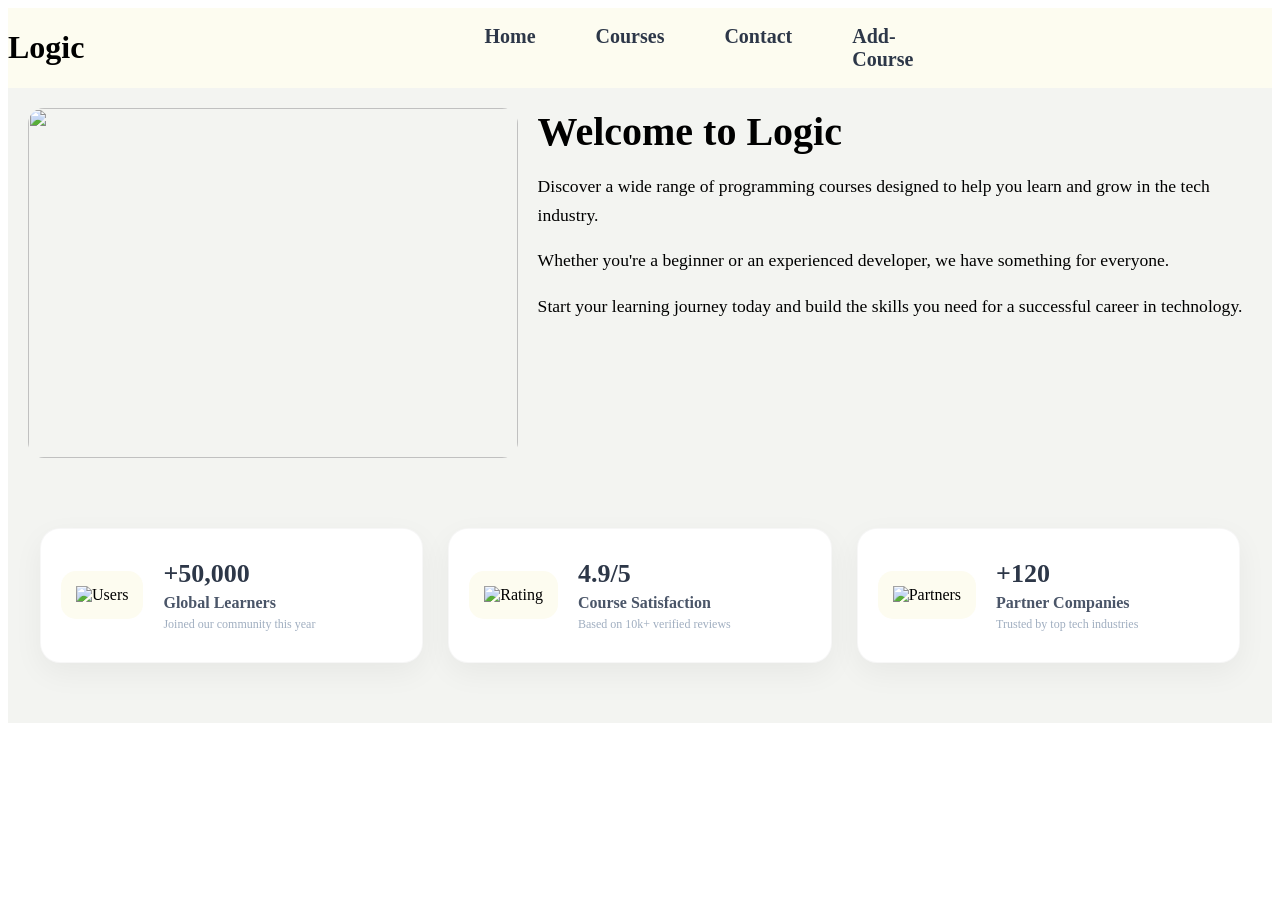
==== index.html @ b55cf986 "mohamed -initial version" ====
<!DOCTYPE html>
<html lang="en">
<head>
<meta charset="UTF-8">
<meta name="viewport" content="width=device-width, initial-scale=1.0">
<title>My Courses</title>
<meta name="author" content="mohamed mohamed fathy ali">
<meta name="description" content="Learn Programming Step-by-Step
Our platform offers a clear roadmap for students to learn coding. From basic logic to building real projects, we provide high-quality courses and Web Development. Start learning today and build the skills you need for a successful career in tech.">
<meta name="keywords" content="programming, coding, web development, courses, learning, education, technology">
<link rel="preconnect" href="https://fonts.googleapis.com">
<link rel="preconnect" href="https://fonts.gstatic.com" crossorigin>
<link href="https://fonts.googleapis.com/css2?family=Roboto:ital,wght@0,100..900;1,100..900&display=swap" rel="stylesheet">
<link rel="stylesheet" href="style.css">

</head>
<body>
    <div class="navbar">
     <div class="logo">
       <h1>Logic</h1>
     </div>
        <ul class="navbar-links">
         <li> <a target ="_self"  href="index.html">Home</a> </li>
         <li> <a target ="_self"  href="courses.html">Courses</a> </li>
         <li> <a target ="_self"  href="contact.html">Contact</a> </li>
         <li> <a target ="_self"  href="add-course.html">Add-Course</a> </li>
        </ul>
       <div class="right-section">
        <ul class="navbar-links">
         <li> <a target ="_self"  href="courses.html"><img src="photos/search.png" ></a> </li>
         <li> <a><img src="photos/user.png" > </a></li>
        </ul>
       </div>
    </div>
<div class="content">
   <div class="image-container">
     <img src="photos/logo5.png">
   </div>
   <div class="text-area">
      <h1>Welcome to Logic</h1>
        <p>Discover a wide range of programming courses designed to help you learn and grow in the tech industry.</p>
          <p>Whether you're a beginner or an experienced developer, we have something for everyone.</p>
          <p>Start your learning journey today and build the skills you need for a successful career in technology.</p>
   </div>
</div>
   <section class="stats-section">
    <div class="stats-container">
        <div class="stat-card">
            <div class="stat-icon-wrapper">
                <img src="https://cdn-icons-png.flaticon.com/512/3449/3449642.png" alt="Users">
            </div>
            <div class="stat-info">
                <h3>+50,000</h3>
                <p>Global Learners</p>
                <span>Joined our community this year</span>
            </div>
        </div>

        <div class="stat-card">
            <div class="stat-icon-wrapper">
                <img src="https://cdn-icons-png.flaticon.com/512/1828/1828884.png" alt="Rating">
            </div>
            <div class="stat-info">
                <h3>4.9/5</h3>
                <p>Course Satisfaction</p>
                <span>Based on 10k+ verified reviews</span>
            </div>
        </div>

        <div class="stat-card">
            <div class="stat-icon-wrapper">
                <img src="https://cdn-icons-png.flaticon.com/512/2706/2706962.png" alt="Partners">
            </div>
            <div class="stat-info">
                <h3>+120</h3>
                <p>Partner Companies</p>
                <span>Trusted by top tech industries</span>
            </div>
        </div>
    </div>
</section>


</body>
</html>
---- style.css ----
.navbar {
    display: flex;
    align-items: center; 
    justify-content: flex-start;
    gap: 360px;
    background-color:#FDFCF0;
}


.navbar-links {
  
    display: flex;
    list-style: none;
    margin: 0;
    padding: 0;
}
.navbar-links a {
  text-decoration: none;
  transition: all 0.4s;
  position: relative;
  border-radius: 8px;
  display: inline-block;
  font-size: 20px; 
  font-weight: bold;  
  padding: 10px 20px; 
  color: #2D3748;
}

.navbar-links a:hover {
  transform: translateY(-10px);
}

.navbar-links li {
    margin-left: 20px; 
}

.image-container {
    width: 100%;
    height: 340px;
    border-radius: 16px;
    object-fit: cover;
}

.content {
    display: flex;             
    align-items: flex-start; 
    gap: 20px;               
    padding:20px;  
    background-color:#F3F4F1;
}


.image-container {
    flex-basis: 40%;         
    flex-shrink: 0;          
}


.image-container img {
    width: 100%;             
    height: 350px;     
    border-radius:16px;  
}


.text-area {
    flex-grow: 1;             
}


.text-area h1 {
    margin-top: 0;           
    font-size: 2.5em;         
    margin-bottom: 10px;     
}

.text-area p {
    font-size: 1.1em;         
    line-height: 1.6;                      
}


.stats-section {
    background-color: #F3F4F1; 
    padding: 60px 0;
    margin-top: 0; 
}

.stats-container {
    display: flex;
    max-width: 1200px;
    margin: 0 auto;
    gap: 25px;
    padding: 0 20px;
}

.stat-card {
    background: #ffffff;
    flex: 1;
    display: flex;
    align-items: center;
    padding: 30px 20px;
    border-radius: 20px;
    box-shadow: 0 10px 30px rgba(0,0,0,0.05); 
    border: 1px solid rgba(0,0,0,0.03);
    transition: all 0.4s ease;
}

.stat-card:hover {
    transform: translateY(-10px);
    box-shadow: 0 15px 40px rgba(0,0,0,0.1);
}


.stat-icon-wrapper {
    background: #FDFCF0; 
    padding: 15px;
    border-radius: 15px;
    margin-right: 20px;
}

.stat-icon-wrapper img {
    width: 50px;
    height: 50px;
}


.stat-info h3 {
    margin: 0;
    font-size: 26px;
    color: #2D3748;
    font-weight: 800;
}

.stat-info p {
    margin: 5px 0;
    font-size: 16px;
    font-weight: 600;
    color: #4A5568;
}

.stat-info span {
    font-size: 12px;
    color: #A0AEC0;
    display: block;
}


@media (max-width: 992px) {
    .stats-container {
        flex-direction: column;
    }
}
/* الحاوية الكبرى */
.search-section {
    background: linear-gradient(135deg, #fdfcf0 0%, #f3f4f1 100%); /* تدرج لوني هادئ يتماشى مع الـ Navbar */
    padding: 100px 20px;
    text-align: center;
    border-radius: 0 0 50px 50px; /* انحناء خفيف في الأسفل */
}

/* تنسيق النصوص */
.search-content h1 {
    font-size: 3rem;
    color: #2d3748;
    margin-bottom: 10px;
    font-weight: 800;
}

.search-content p {
    font-size: 1.2rem;
    color: #4a5568;
    margin-bottom: 40px;
}

/* حاوية شريط البحث */
.search-container {
    position: relative;
    max-width: 600px;
    margin: 0 auto;
    display: flex;
    background: #fff;
    padding: 8px;
    border-radius: 50px; /* جعل البحث بيضاوي */
    box-shadow: 0 10px 25px rgba(0,0,0,0.1); /* ظل ناعم */
    transition: all 0.3s ease;
}

.search-container:focus-within {
    box-shadow: 0 15px 35px rgba(0,0,0,0.15);
    transform: scale(1.02); /* تكبير بسيط عند الضغط */
}

/* خانة الإدخال (Input) */
.search-container input {
    flex: 1;
    border: none;
    outline: none;
    padding: 15px 25px;
    font-size: 1.1rem;
    border-radius: 50px 0 0 50px;
    background: transparent;
}


.search-container button {
    background-color: #2d3748; 
    color: white;
    border: none;
    padding: 15px 35px;
    border-radius: 50px;
    font-weight: bold;
    cursor: pointer;
    transition: background 0.3s;
}

.search-container button:hover {
    background-color: #000; 
}

@media (max-width: 600px) {
    .search-content h1 { font-size: 2rem; }
    .search-container { flex-direction: column; border-radius: 20px; }
    .search-container button { border-radius: 15px; margin-top: 10px; }
}
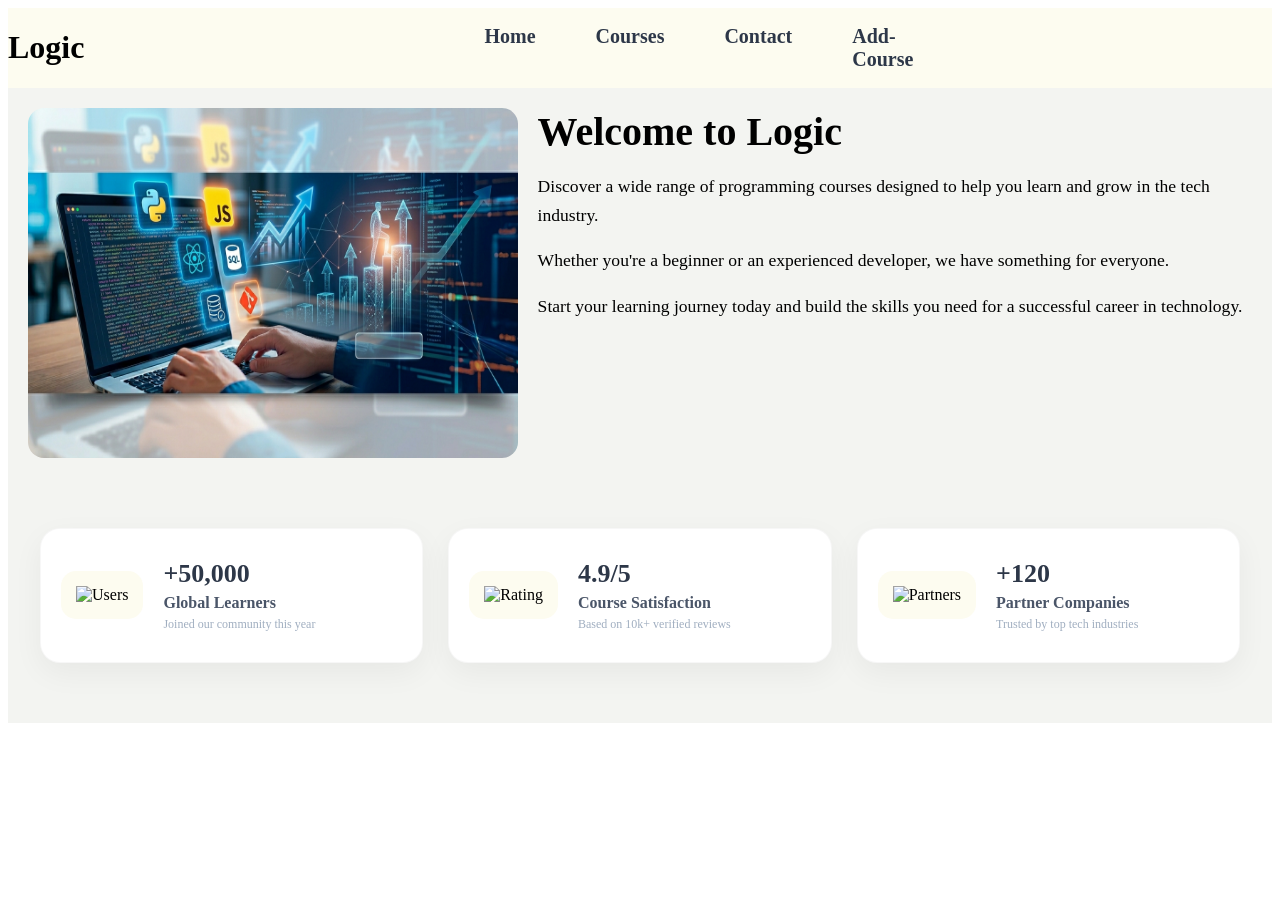
==== commit 89f310d8: "Update index.html" ====
--- a/index.html
+++ b/index.html
@@ -11,7 +11,7 @@
 <link rel="preconnect" href="https://fonts.googleapis.com">
 <link rel="preconnect" href="https://fonts.gstatic.com" crossorigin>
 <link href="https://fonts.googleapis.com/css2?family=Roboto:ital,wght@0,100..900;1,100..900&display=swap" rel="stylesheet">
-<link rel="stylesheet" href="style.css">
+<link rel="stylesheet" href="style.css?v=1.0">
 
 </head>
 <body>
@@ -82,4 +82,4 @@
 
 
 </body>
-</html>+</html>
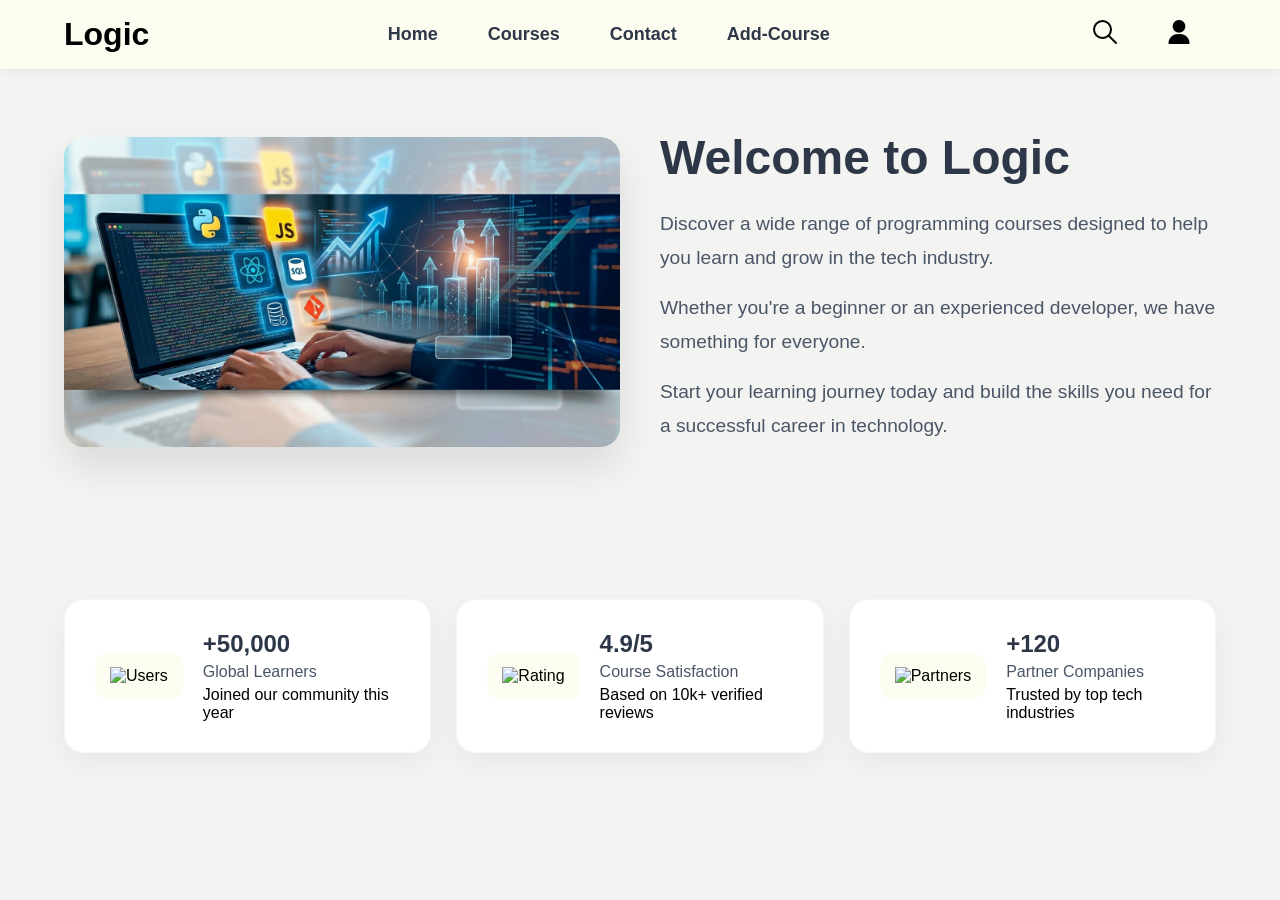
==== commit 85e9025b: "Update index.html" ====
--- a/index.html
+++ b/index.html
@@ -11,7 +11,7 @@
 <link rel="preconnect" href="https://fonts.googleapis.com">
 <link rel="preconnect" href="https://fonts.gstatic.com" crossorigin>
 <link href="https://fonts.googleapis.com/css2?family=Roboto:ital,wght@0,100..900;1,100..900&display=swap" rel="stylesheet">
-<link rel="stylesheet" href="style.css?v=1.0">
+<link rel="stylesheet" href="style.css?v=1.1">
 
 </head>
 <body>
--- a/style.css
+++ b/style.css
@@ -1,105 +1,123 @@
-.navbar {
-    display: flex;
-    align-items: center; 
-    justify-content: flex-start;
-    gap: 360px;
-    background-color:#FDFCF0;
-}
-
-
-.navbar-links {
-  
-    display: flex;
-    list-style: none;
+/* الإعدادات العامة */
+* {
+    box-sizing: border-box;
     margin: 0;
     padding: 0;
-}
+    font-family: 'Roboto', sans-serif;
+}
+
+body {
+    background-color: #F3F4F1;
+    overflow-x: hidden; /* لمنع ظهور شريط تمرير عرضي */
+}
+
+/* --- الـ Navbar --- */
+.navbar {
+    display: flex;
+    align-items: center; 
+    justify-content: space-between; /* توزيع تلقائي للعناصر */
+    padding: 10px 5%;
+    background-color: #FDFCF0;
+    position: sticky;
+    top: 0;
+    z-index: 1000;
+    box-shadow: 0 2px 10px rgba(0,0,0,0.05);
+}
+
+.navbar-links {
+    display: flex;
+    list-style: none;
+    align-items: center;
+}
+
+.navbar-links li {
+    margin: 0 10px; 
+}
+
 .navbar-links a {
-  text-decoration: none;
-  transition: all 0.4s;
-  position: relative;
-  border-radius: 8px;
-  display: inline-block;
-  font-size: 20px; 
-  font-weight: bold;  
-  padding: 10px 20px; 
-  color: #2D3748;
+    text-decoration: none;
+    transition: all 0.4s;
+    border-radius: 8px;
+    display: inline-block;
+    font-size: 18px; 
+    font-weight: bold;  
+    padding: 10px 15px; 
+    color: #2D3748;
 }
 
 .navbar-links a:hover {
-  transform: translateY(-10px);
-}
-
-.navbar-links li {
-    margin-left: 20px; 
-}
-
-.image-container {
-    width: 100%;
-    height: 340px;
-    border-radius: 16px;
-    object-fit: cover;
-}
-
+    transform: translateY(-5px);
+    color: #000;
+}
+
+.right-section .navbar-links img {
+    width: 24px;
+    height: 24px;
+}
+
+/* --- الـ Content (الهيرو سيكشن) --- */
 .content {
     display: flex;             
-    align-items: flex-start; 
-    gap: 20px;               
-    padding:20px;  
-    background-color:#F3F4F1;
-}
-
+    flex-wrap: wrap; /* للسماح بالعناصر بالنزول تحت بعض في الموبايل */
+    align-items: center; 
+    gap: 40px;               
+    padding: 60px 5%;  
+    background-color: #F3F4F1;
+}
 
 .image-container {
-    flex-basis: 40%;         
-    flex-shrink: 0;          
-}
-
+    flex: 1 1 400px; /* العرض المرن */
+    max-width: 100%;
+}
 
 .image-container img {
     width: 100%;             
-    height: 350px;     
-    border-radius:16px;  
-}
-
+    height: auto; /* للحفاظ على أبعاد الصورة */
+    max-height: 400px;
+    border-radius: 20px;
+    object-fit: cover;
+    box-shadow: 0 20px 40px rgba(0,0,0,0.1);
+}
 
 .text-area {
-    flex-grow: 1;             
-}
-
+    flex: 1 1 400px;
+}
 
 .text-area h1 {
-    margin-top: 0;           
-    font-size: 2.5em;         
-    margin-bottom: 10px;     
+    font-size: 3rem;
+    color: #2D3748;
+    margin-bottom: 20px;
+    line-height: 1.2;
 }
 
 .text-area p {
-    font-size: 1.1em;         
-    line-height: 1.6;                      
-}
-
-
+    font-size: 1.2rem;
+    line-height: 1.8;
+    color: #4A5568;
+    margin-bottom: 15px;
+}
+
+/* --- قسم الإحصائيات (Stats) --- */
 .stats-section {
     background-color: #F3F4F1; 
-    padding: 60px 0;
-    margin-top: 0; 
+    padding: 80px 5%;
 }
 
 .stats-container {
     display: flex;
+    flex-wrap: wrap; /* مهم جداً للموبايل */
     max-width: 1200px;
     margin: 0 auto;
     gap: 25px;
-    padding: 0 20px;
+    justify-content: center;
 }
 
 .stat-card {
     background: #ffffff;
-    flex: 1;
+    flex: 1 1 300px; /* يسمح للكروت بالنمو والنزول لسطر جديد */
     display: flex;
     align-items: center;
-    padding: 30px 20px;
+    padding: 30px;
     border-radius: 20px;
     box-shadow: 0 10px 30px rgba(0,0,0,0.05); 
     border: 1px solid rgba(0,0,0,0.03);
@@ -108,26 +126,24 @@
 
 .stat-card:hover {
     transform: translateY(-10px);
-    box-shadow: 0 15px 40px rgba(0,0,0,0.1);
-}
-
+}
 
 .stat-icon-wrapper {
     background: #FDFCF0; 
     padding: 15px;
     border-radius: 15px;
     margin-right: 20px;
+    flex-shrink: 0;
 }
 
 .stat-icon-wrapper img {
-    width: 50px;
-    height: 50px;
-}
-
+    width: 45px;
+    height: 45px;
+}
 
 .stat-info h3 {
     margin: 0;
-    font-size: 26px;
+    font-size: 24px;
     color: #2D3748;
     font-weight: 800;
 }
@@ -135,91 +151,61 @@
 .stat-info p {
     margin: 5px 0;
     font-size: 16px;
-    font-weight: 600;
     color: #4A5568;
 }
 
-.stat-info span {
-    font-size: 12px;
-    color: #A0AEC0;
-    display: block;
-}
-
-
-@media (max-width: 992px) {
-    .stats-container {
+/* --- الاستعلامات الخاصة بالموبايل (Media Queries) --- */
+
+@media (max-width: 768px) {
+    /* تصغير الهيدر */
+    .navbar {
         flex-direction: column;
-    }
-}
-/* الحاوية الكبرى */
-.search-section {
-    background: linear-gradient(135deg, #fdfcf0 0%, #f3f4f1 100%); /* تدرج لوني هادئ يتماشى مع الـ Navbar */
-    padding: 100px 20px;
-    text-align: center;
-    border-radius: 0 0 50px 50px; /* انحناء خفيف في الأسفل */
-}
-
-/* تنسيق النصوص */
-.search-content h1 {
-    font-size: 3rem;
-    color: #2d3748;
-    margin-bottom: 10px;
-    font-weight: 800;
-}
-
-.search-content p {
-    font-size: 1.2rem;
-    color: #4a5568;
-    margin-bottom: 40px;
-}
-
-/* حاوية شريط البحث */
-.search-container {
-    position: relative;
-    max-width: 600px;
-    margin: 0 auto;
-    display: flex;
-    background: #fff;
-    padding: 8px;
-    border-radius: 50px; /* جعل البحث بيضاوي */
-    box-shadow: 0 10px 25px rgba(0,0,0,0.1); /* ظل ناعم */
-    transition: all 0.3s ease;
-}
-
-.search-container:focus-within {
-    box-shadow: 0 15px 35px rgba(0,0,0,0.15);
-    transform: scale(1.02); /* تكبير بسيط عند الضغط */
-}
-
-/* خانة الإدخال (Input) */
-.search-container input {
-    flex: 1;
-    border: none;
-    outline: none;
-    padding: 15px 25px;
-    font-size: 1.1rem;
-    border-radius: 50px 0 0 50px;
-    background: transparent;
-}
-
-
-.search-container button {
-    background-color: #2d3748; 
-    color: white;
-    border: none;
-    padding: 15px 35px;
-    border-radius: 50px;
-    font-weight: bold;
-    cursor: pointer;
-    transition: background 0.3s;
-}
-
-.search-container button:hover {
-    background-color: #000; 
-}
-
-@media (max-width: 600px) {
-    .search-content h1 { font-size: 2rem; }
-    .search-container { flex-direction: column; border-radius: 20px; }
-    .search-container button { border-radius: 15px; margin-top: 10px; }
-}+        gap: 15px;
+        padding: 15px;
+    }
+
+    .navbar-links li {
+        margin: 0 5px;
+    }
+
+    .navbar-links a {
+        font-size: 15px;
+        padding: 8px 10px;
+    }
+
+    /* ضبط المحتوى الرئيسي */
+    .content {
+        padding: 40px 20px;
+        text-align: center;
+    }
+
+    .text-area h1 {
+        font-size: 2rem;
+    }
+
+    .image-container {
+        flex-basis: 100%;
+    }
+
+    /* ضبط الكروت */
+    .stat-card {
+        flex-basis: 100%; /* الكارت ياخد العرض كامل */
+    }
+}
+
+@media (max-width: 480px) {
+    .navbar-links {
+        flex-wrap: wrap;
+        justify-content: center;
+    }
+    
+    .stat-card {
+        flex-direction: column;
+        text-align: center;
+    }
+
+    .stat-icon-wrapper {
+        margin-right: 0;
+        margin-bottom: 15px;
+    }
+}
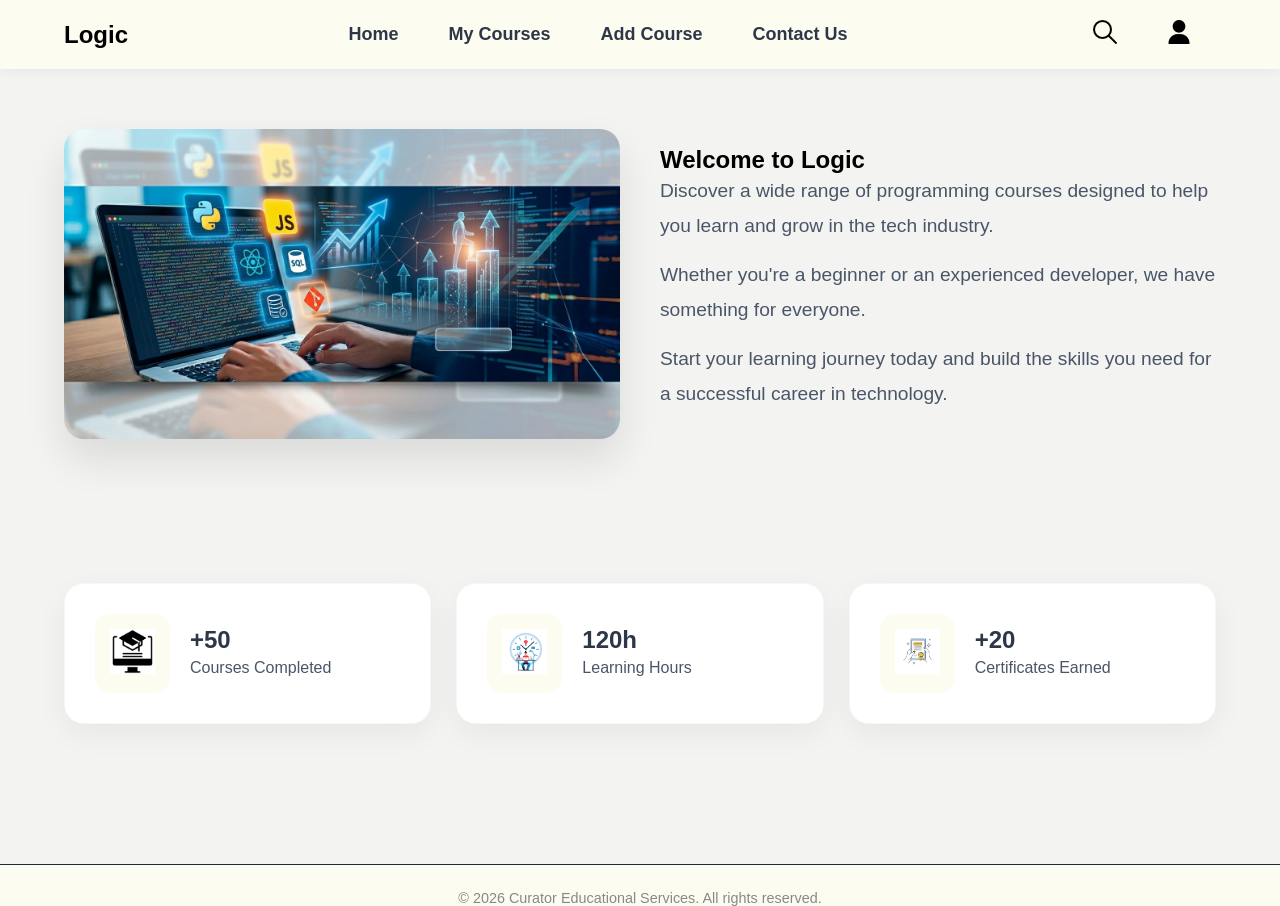
==== commit 0237b6ca: "Add files via upload" ====
--- a/index.html
+++ b/index.html
@@ -4,6 +4,7 @@
 <meta charset="UTF-8">
 <meta name="viewport" content="width=device-width, initial-scale=1.0">
 <title>My Courses</title>
+<link rel="icon" type="image/png" href="photos/logo1.png">
 <meta name="author" content="mohamed mohamed fathy ali">
 <meta name="description" content="Learn Programming Step-by-Step
 Our platform offers a clear roadmap for students to learn coding. From basic logic to building real projects, we provide high-quality courses and Web Development. Start learning today and build the skills you need for a successful career in tech.">
@@ -11,75 +12,77 @@
 <link rel="preconnect" href="https://fonts.googleapis.com">
 <link rel="preconnect" href="https://fonts.gstatic.com" crossorigin>
 <link href="https://fonts.googleapis.com/css2?family=Roboto:ital,wght@0,100..900;1,100..900&display=swap" rel="stylesheet">
-<link rel="stylesheet" href="style.css?v=1.1">
-
+<link rel="stylesheet" href="style.css">
 </head>
 <body>
-    <div class="navbar">
-     <div class="logo">
-       <h1>Logic</h1>
-     </div>
+<header>
+    <nav class="navbar">
+        <div class="logo">
+            <h1>Logic</h1>
+        </div>
         <ul class="navbar-links">
-         <li> <a target ="_self"  href="index.html">Home</a> </li>
-         <li> <a target ="_self"  href="courses.html">Courses</a> </li>
-         <li> <a target ="_self"  href="contact.html">Contact</a> </li>
-         <li> <a target ="_self"  href="add-course.html">Add-Course</a> </li>
+            <li><a target="_self" href="index.html">Home</a></li>
+            <li><a target="_self" href="courses.html">My Courses</a></li>
+            <li><a target="_self" href="add-course.html">Add Course</a></li>
+            <li><a target="_self" href="contact.html">Contact Us</a></li>
         </ul>
-       <div class="right-section">
-        <ul class="navbar-links">
-         <li> <a target ="_self"  href="courses.html"><img src="photos/search.png" ></a> </li>
-         <li> <a><img src="photos/user.png" > </a></li>
-        </ul>
-       </div>
-    </div>
-<div class="content">
-   <div class="image-container">
-     <img src="photos/logo5.png">
-   </div>
-   <div class="text-area">
-      <h1>Welcome to Logic</h1>
-        <p>Discover a wide range of programming courses designed to help you learn and grow in the tech industry.</p>
-          <p>Whether you're a beginner or an experienced developer, we have something for everyone.</p>
-          <p>Start your learning journey today and build the skills you need for a successful career in technology.</p>
-   </div>
-</div>
-   <section class="stats-section">
-    <div class="stats-container">
-        <div class="stat-card">
-            <div class="stat-icon-wrapper">
-                <img src="https://cdn-icons-png.flaticon.com/512/3449/3449642.png" alt="Users">
-            </div>
-            <div class="stat-info">
-                <h3>+50,000</h3>
-                <p>Global Learners</p>
-                <span>Joined our community this year</span>
-            </div>
+        <div class="right-section">
+            <ul class="navbar-links">
+                <li><a target="_self" href="courses.html"><img src="photos/search.png" alt="Search"></a></li>
+                <li><a><img src="photos/user.png" alt="User profile"></a></li>
+            </ul>
         </div>
+    </nav>
+</header>
+<main>
+    <section class="content">
+        <div class="image-container">
+            <img src="photos/logo5.png" alt="Logic Learning">
+        </div>
+        <div class="text-area">
+            <h2>Welcome to Logic</h2>
+            <p>Discover a wide range of programming courses designed to help you learn and grow in the tech industry.</p>
+            <p>Whether you're a beginner or an experienced developer, we have something for everyone.</p>
+            <p>Start your learning journey today and build the skills you need for a successful career in technology.</p>
+        </div>
+    </section>
 
-        <div class="stat-card">
-            <div class="stat-icon-wrapper">
-                <img src="https://cdn-icons-png.flaticon.com/512/1828/1828884.png" alt="Rating">
-            </div>
-            <div class="stat-info">
-                <h3>4.9/5</h3>
-                <p>Course Satisfaction</p>
-                <span>Based on 10k+ verified reviews</span>
-            </div>
+    <section class="stats-section">
+        <div class="stats-container">
+            <article class="stat-card">
+                <div class="stat-icon-wrapper">
+                    <img src="photos/courses1.png" alt="Courses Completed">
+                </div>
+                <div class="stat-info">
+                    <h3>+50</h3>
+                    <p>Courses Completed</p>
+                </div>
+            </article>
+
+            <article class="stat-card">
+                <div class="stat-icon-wrapper">
+                    <img src="photos/Learning Hours.png" alt="Learning Hours">
+                </div>
+                <div class="stat-info">
+                    <h3>120h</h3>
+                    <p>Learning Hours</p>
+                </div>
+            </article>
+
+            <article class="stat-card">
+                <div class="stat-icon-wrapper">
+                    <img src="photos/Certificates Earned.png" alt="Certificates Earned">
+                </div>
+                <div class="stat-info">
+                    <h3>+20</h3>
+                    <p>Certificates Earned</p>
+                </div>
+            </article>
         </div>
-
-        <div class="stat-card">
-            <div class="stat-icon-wrapper">
-                <img src="https://cdn-icons-png.flaticon.com/512/2706/2706962.png" alt="Partners">
-            </div>
-            <div class="stat-info">
-                <h3>+120</h3>
-                <p>Partner Companies</p>
-                <span>Trusted by top tech industries</span>
-            </div>
-        </div>
-    </div>
-</section>
-
-
+    </section>
+</main>
+<footer class="footer">
+    <p>&copy; 2026 Curator Educational Services. All rights reserved.</p>
+</footer>
 </body>
-</html>
+</html>
--- a/style.css
+++ b/style.css
@@ -1,4 +1,3 @@
-/* الإعدادات العامة */
 * {
     box-sizing: border-box;
     margin: 0;
@@ -8,14 +7,14 @@
 
 body {
     background-color: #F3F4F1;
-    overflow-x: hidden; /* لمنع ظهور شريط تمرير عرضي */
-}
-
-/* --- الـ Navbar --- */
+    overflow-x: hidden;
+}
+
+
 .navbar {
     display: flex;
     align-items: center; 
-    justify-content: space-between; /* توزيع تلقائي للعناصر */
+    justify-content: space-between; 
     padding: 10px 5%;
     background-color: #FDFCF0;
     position: sticky;
@@ -54,11 +53,11 @@
     width: 24px;
     height: 24px;
 }
-
-/* --- الـ Content (الهيرو سيكشن) --- */
+/* main content */
+
 .content {
     display: flex;             
-    flex-wrap: wrap; /* للسماح بالعناصر بالنزول تحت بعض في الموبايل */
+    flex-wrap: wrap; 
     align-items: center; 
     gap: 40px;               
     padding: 60px 5%;  
@@ -66,13 +65,13 @@
 }
 
 .image-container {
-    flex: 1 1 400px; /* العرض المرن */
+    flex: 1 1 400px; 
     max-width: 100%;
 }
 
 .image-container img {
     width: 100%;             
-    height: auto; /* للحفاظ على أبعاد الصورة */
+    height: auto;
     max-height: 400px;
     border-radius: 20px;
     object-fit: cover;
@@ -97,7 +96,7 @@
     margin-bottom: 15px;
 }
 
-/* --- قسم الإحصائيات (Stats) --- */
+
 .stats-section {
     background-color: #F3F4F1; 
     padding: 80px 5%;
@@ -105,7 +104,7 @@
 
 .stats-container {
     display: flex;
-    flex-wrap: wrap; /* مهم جداً للموبايل */
+    flex-wrap: wrap; 
     max-width: 1200px;
     margin: 0 auto;
     gap: 25px;
@@ -114,7 +113,7 @@
 
 .stat-card {
     background: #ffffff;
-    flex: 1 1 300px; /* يسمح للكروت بالنمو والنزول لسطر جديد */
+    flex: 1 1 300px;
     display: flex;
     align-items: center;
     padding: 30px;
@@ -154,10 +153,10 @@
     color: #4A5568;
 }
 
-/* --- الاستعلامات الخاصة بالموبايل (Media Queries) --- */
+
 
 @media (max-width: 768px) {
-    /* تصغير الهيدر */
+    
     .navbar {
         flex-direction: column;
         gap: 15px;
@@ -173,7 +172,7 @@
         padding: 8px 10px;
     }
 
-    /* ضبط المحتوى الرئيسي */
+    
     .content {
         padding: 40px 20px;
         text-align: center;
@@ -187,9 +186,9 @@
         flex-basis: 100%;
     }
 
-    /* ضبط الكروت */
+   
     .stat-card {
-        flex-basis: 100%; /* الكارت ياخد العرض كامل */
+        flex-basis: 100%; 
     }
 }
 
@@ -209,3 +208,354 @@
         margin-bottom: 15px;
     }
 }
+
+.courses {
+    padding: 60px 5%;
+    background-color: #F3F4F1; 
+    text-align: center;
+}
+
+.courses h1 {
+    font-size: 2.5rem;
+    color: #2D3748;
+    margin-bottom: 30px;
+}
+
+
+.table {
+    overflow-x: auto; 
+    background: #fff;
+    padding: 20px;
+    border-radius: 20px;
+    box-shadow: 0 10px 30px rgba(0,0,0,0.05);
+}
+
+table {
+    width: 100%;
+    border-collapse: collapse; 
+    margin-top: 20px;
+    min-width: 600px;
+}
+
+
+thead tr {
+    background-color: #FDFCF0; 
+    color: #2D3748;
+    text-align: left;
+    font-weight: bold;
+}
+
+th, td {
+    padding: 15px 20px;
+    border-bottom: 1px solid #edf2f7;
+}
+
+
+tbody tr:nth-of-type(even) {
+    background-color: #f9fafb;
+}
+
+
+tbody tr:hover {
+    background-color: #f1f5f9;
+    transition: 0.3s;
+}
+
+
+.status {
+    padding: 5px 12px;
+    border-radius: 20px;
+    font-size: 0.9rem;
+    font-weight: bold;
+}
+
+.status.completed {
+    background-color: #C6F6D5;
+    color: #22543D;
+}
+
+.status.ongoing {
+    background-color: #FEEBC8;
+    color: #744210;
+}
+
+
+@media (max-width: 768px) {
+    .courses-display h1 {
+        font-size: 1.8rem;
+    }
+    
+    th, td {
+        padding: 12px 10px;
+        font-size: 0.9rem;
+    }
+}
+.add-courses {
+    padding: 60px 5%;
+    background-color: #F3F4F1; 
+    display: flex;
+    flex-direction: column;
+    align-items: center;
+    min-height: 80vh;
+}
+
+legend {
+    text-align: center;
+    margin-bottom: 30px;
+}
+
+legend h1 {
+    font-size: 2.5rem;
+    color: #2D3748;
+    margin-bottom: 10px;
+}
+
+legend p {
+    color: #4A5568;
+    font-size: 1.1rem;
+}
+
+fieldset {
+    background: #ffffff;
+    border: none;
+    padding: 40px;
+    border-radius: 20px;
+    box-shadow: 0 15px 35px rgba(0,0,0,0.05);
+    width: 100%;
+    max-width: 500px; 
+}
+
+form div {
+    margin-bottom: 20px;
+}
+
+label {
+    display: block;
+    margin-bottom: 8px;
+    font-weight: bold;
+    color: #2D3748;
+    font-size: 0.95rem;
+}
+
+input[type="text"], 
+input[type="number"] {
+    width: 100%;
+    padding: 12px 15px;
+    border: 2px solid #edf2f7;
+    border-radius: 10px;
+    font-size: 1rem;
+    color: #2D3748;
+    transition: all 0.3s ease;
+    box-sizing: border-box; 
+}
+
+input:focus {
+    outline: none;
+    border-color: #2D3748;
+    box-shadow: 0 0 0 3px rgba(45, 55, 72, 0.1);
+}
+
+input[type="submit"] {
+    width: 100%;
+    padding: 15px;
+    background-color: #2D3748;
+    color: white;
+    border: none;
+    border-radius: 10px;
+    font-size: 1.1rem;
+    font-weight: bold;
+    cursor: pointer;
+    transition: all 0.3s ease;
+    margin-top: 10px;
+}
+
+input[type="submit"]:hover {
+    background-color: #000;
+    transform: translateY(-3px);
+    box-shadow: 0 5px 15px rgba(0,0,0,0.1);
+}
+
+@media (max-width: 480px) {
+    fieldset {
+        padding: 20px;
+    }
+    
+    legend h1 {
+        font-size: 1.8rem;
+    }
+}
+
+.Contact-Us {
+    display: flex;
+    flex-wrap: wrap;
+    gap: 40px;
+    padding: 60px 5%;
+    background-color: #F3F4F1;
+    align-items: flex-start;
+}
+
+.Contact-Info {
+    flex: 1 1 280px;
+    background: #ffffff;
+    padding: 40px 35px;
+    border-radius: 20px;
+    box-shadow: 0 10px 30px rgba(0,0,0,0.05);
+    border: 1px solid rgba(0,0,0,0.03);
+}
+
+.Contact-Info h2 {
+    font-size: 1.8rem;
+    color: #2D3748;
+    margin-bottom: 10px;
+}
+
+.Contact-Info > p {
+    color: #4A5568;
+    font-size: 1rem;
+    margin-bottom: 30px;
+}
+
+.info-details {
+    display: flex;
+    flex-direction: column;
+    gap: 20px;
+}
+
+.info-item {
+    padding: 18px 20px;
+    background-color: #FDFCF0;
+    border-radius: 12px;
+    border-left: 4px solid #2D3748;
+}
+
+.info-item h3 {
+    font-size: 0.85rem;
+    text-transform: uppercase;
+    letter-spacing: 0.08em;
+    color: #718096;
+    margin-bottom: 5px;
+}
+
+.info-item p {
+    font-size: 1rem;
+    color: #2D3748;
+    font-weight: 600;
+}
+
+.Message-Form {
+    flex: 1 1 340px;
+}
+
+.Form-header {
+    margin-bottom: 25px;
+}
+
+.Form-header h2 {
+    font-size: 1.8rem;
+    color: #2D3748;
+    margin-bottom: 8px;
+}
+
+.Form-header p {
+    color: #4A5568;
+    font-size: 1rem;
+}
+
+.Message-Form fieldset {
+    background: #ffffff;
+    border: none;
+    padding: 35px;
+    border-radius: 20px;
+    box-shadow: 0 10px 30px rgba(0,0,0,0.05);
+    width: 100%;
+    max-width: 100%;
+}
+
+.Message-Form form div {
+    margin-bottom: 20px;
+}
+
+.Message-Form label {
+    display: block;
+    margin-bottom: 8px;
+    font-weight: bold;
+    color: #2D3748;
+    font-size: 0.95rem;
+}
+
+.Message-Form input[type="text"],
+.Message-Form input[type="email"] {
+    width: 100%;
+    padding: 12px 15px;
+    border: 2px solid #edf2f7;
+    border-radius: 10px;
+    font-size: 1rem;
+    color: #2D3748;
+    transition: all 0.3s ease;
+    box-sizing: border-box;
+}
+
+.Message-Form input[type="submit"] {
+    width: 100%;
+    padding: 15px;
+    background-color: #2D3748;
+    color: white;
+    border: none;
+    border-radius: 10px;
+    font-size: 1.1rem;
+    font-weight: bold;
+    cursor: pointer;
+    transition: all 0.3s ease;
+    margin-top: 10px;
+}
+
+.Message-Form input[type="submit"]:hover {
+    background-color: #000;
+    transform: translateY(-3px);
+    box-shadow: 0 5px 15px rgba(0,0,0,0.1);
+}
+
+textarea {
+    width: 100%;
+    padding: 12px 15px;
+    border: 2px solid #edf2f7;
+    border-radius: 10px;
+    font-size: 1rem;
+    color: #2D3748;
+    font-family: 'Roboto', sans-serif;
+    transition: all 0.3s ease;
+    box-sizing: border-box;
+    resize: vertical;
+}
+
+textarea:focus {
+    outline: none;
+    border-color: #2D3748;
+    box-shadow: 0 0 0 3px rgba(45, 55, 72, 0.1);
+}
+
+@media (max-width: 768px) {
+    .Contact-Us {
+        flex-direction: column;
+        padding: 40px 20px;
+    }
+
+    .Contact-Info,
+    .Message-Form {
+        width: 100%;
+    }
+
+    .Contact-Info h2,
+    .Form-header h2 {
+        font-size: 1.5rem;
+    }
+}
+.footer{
+  margin-top: 60px;
+  padding-top: 25px;
+  border-top: 1px solid #1e293b;
+  text-align: center;
+  color: #888;
+  background-color: #FDFCF0;
+  font-size: 0.9rem;
+}
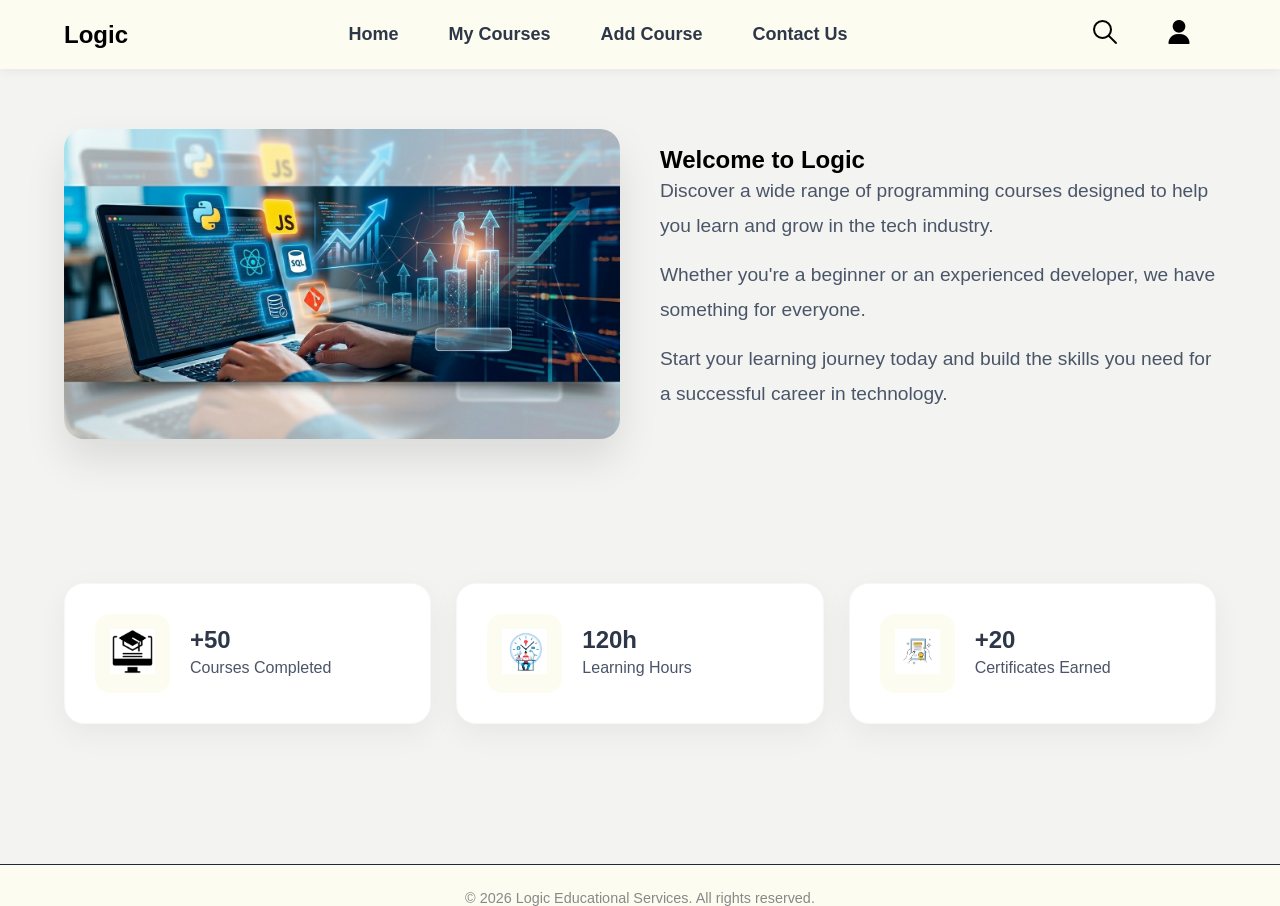
==== commit 98e5cf63: "Update index.html" ====
--- a/index.html
+++ b/index.html
@@ -82,7 +82,7 @@
     </section>
 </main>
 <footer class="footer">
-    <p>&copy; 2026 Curator Educational Services. All rights reserved.</p>
+    <p>&copy; 2026 Logic Educational Services. All rights reserved.</p>
 </footer>
 </body>
-</html>+</html>
